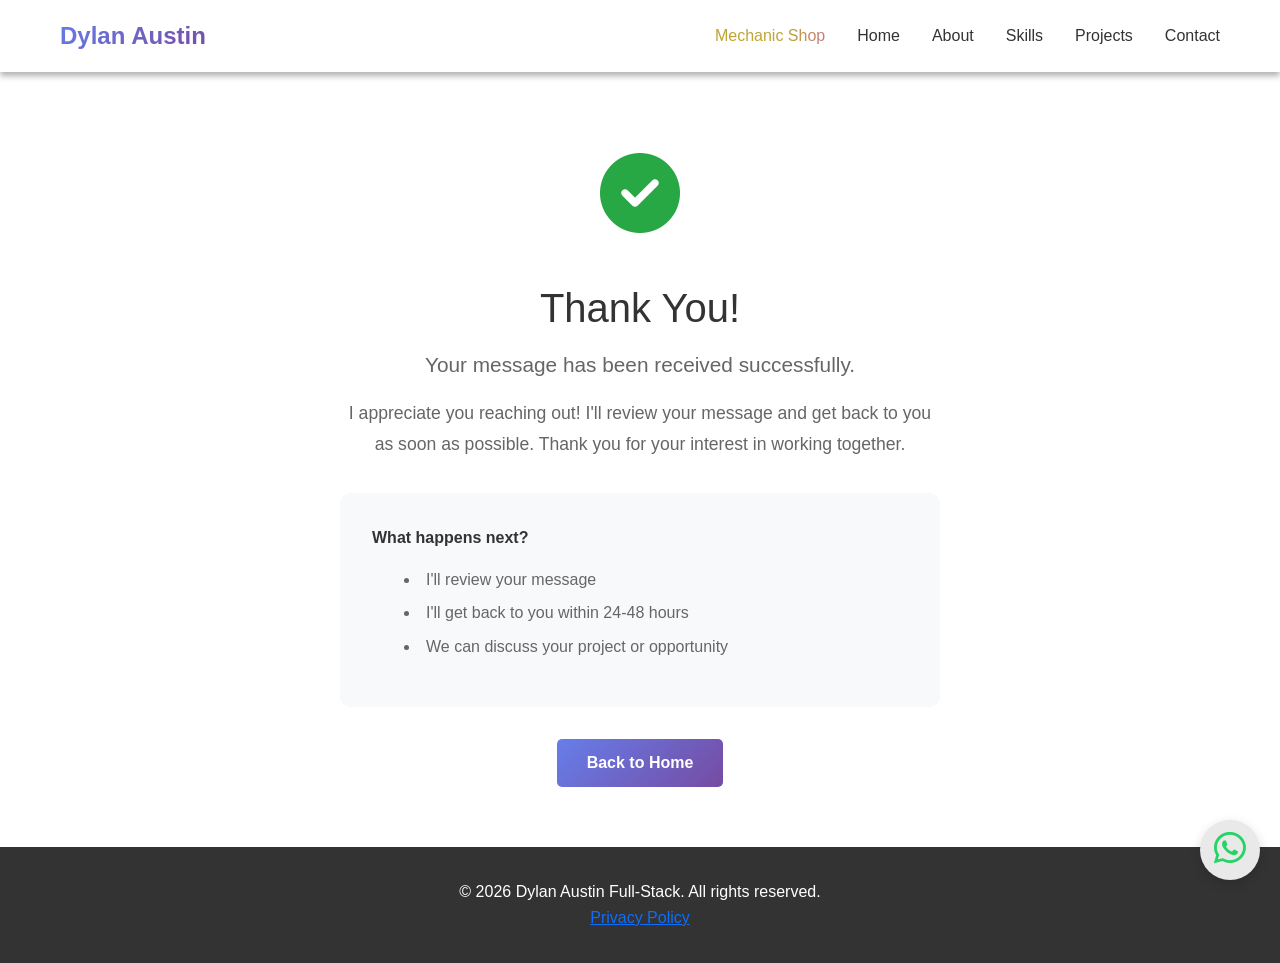
==== confirmation.html @ d5926ef7 "update: navbar dropdown" ====
<!DOCTYPE html>
<html lang="en">
<head>
    <meta charset="UTF-8">
    <meta name="viewport" content="width=device-width, initial-scale=1.0">
    <title>Message Received - Dylan Austin Portfolio</title>
    <link href="https://cdn.jsdelivr.net/npm/bootstrap@5.3.0/dist/css/bootstrap.min.css" rel="stylesheet">
    <link rel="stylesheet" href="styles.css">
    <link rel="stylesheet" href="header.css">
    <link rel="stylesheet" href="mechanic.css">
    <link rel="stylesheet" href="https://cdnjs.cloudflare.com/ajax/libs/font-awesome/6.4.0/css/all.min.css">
</head>
<body>
    <!-- Navigation -->
    <header style="overflow-x: hidden;">
        <nav class="navbar custom-navbar" style="background-color: white; overflow-x: hidden;">
            <div class="container">
                <a class="navbar-brand nav-brand" href="index.html">Dylan Austin</a>
                <div class="nav-links-container">
                    <div class="custom-nav-links nav-menu">
                        <a class="mechanic" href="mechanic.html">Mechanic Shop</a>
                        <a  href="#home">Home</a>
                        <a  href="#about">About</a>
                        <a  href="#skills">Skills</a>
                        <a  href="#projects">Projects</a>
                        <a  href="#contact">Contact</a>
                    </div>
                </div>
                <button class="navbar-toggler" type="button" id="navbarToggler" aria-label="Toggle navigation">
                <span class="navbar-toggler-icon"></span>
                </button>
                <div class="dropdown-menu-mobile" id="dropdownMenu">
                    <a class="dropdown-link" href="#home">Home</a>
                    <a class="dropdown-link" href="#about">About</a>
                    <a class="dropdown-link" href="#skills">Skills</a>
                    <a class="dropdown-link" href="#projects">Projects</a>
                    <a class="dropdown-link" href="#contact">Contact</a>
                    <a class="dropdown-link mechanic" href="mechanic.html">Mechanic Shop</a>
                </div>
            </div>
        </nav>
        </div>
    </header>

    <!-- Confirmation Section -->
     <div style="display: flex !important; flex-direction: column !important; justify-content: center !important; align-items: center !important;">
    <section class="confirmation-section">
        <div class="container">
            <div class="confirmation-content">
                <div class="confirmation-icon">
                    <i class="fas fa-check-circle"></i>
                </div>
                <h1>Thank You!</h1>
                <p class="confirmation-subtitle">Your message has been received successfully.</p>
                <p class="confirmation-text">I appreciate you reaching out! I'll review your message and get back to you as soon as possible. Thank you for your interest in working together.</p>
                <div class="confirmation-details">
                    <p><strong>What happens next?</strong></p>
                    <ul>
                        <li>I'll review your message</li>
                        <li>I'll get back to you within 24-48 hours</li>
                        <li>We can discuss your project or opportunity</li>
                    </ul>
                </div>
                <a href="index.html" class="btn btn-primary btn-lg">Back to Home</a>
            </div>
        </div>
    </section>
    </div>
    <div class="whatsapp-bubble">
            <a href="https://wa.me/447979863361" target="_blank" style="color: rgb(37, 211, 102);"><i class="fa-brands fa-whatsapp"></i></a>
        </div>

    <!-- Footer -->
    <footer class="footer">
        <div class="container">
            <p>&copy; 2026 Dylan Austin Full-Stack. All rights reserved.</p>
            <a href="privacy.html">Privacy Policy</a>
        </div>
    </footer>

    <script src="https://cdn.jsdelivr.net/npm/bootstrap@5.3.0/dist/js/bootstrap.bundle.min.js"></script>
</body>
</html>
---- styles.css ----
/* ===================== 
   Global Styles 
   ===================== */

* {
    margin: 0;
    padding: 0;
    box-sizing: border-box;
}

:root {
    --primary-color: #667eea;
    --secondary-color: #764ba2;
    --text-color: #333;
    --text-light: #666;
    --bg-light: #f8f9fa;
    --bg-white: #ffffff;
    --border-color: #e0e0e0;
    --shadow: 0 10px 30px rgba(0, 0, 0, 0.1);
    --shadow-lg: 0 20px 40px rgba(0, 0, 0, 0.15);
}

body {
    font-family: 'Segoe UI', Tahoma, Geneva, Verdana, sans-serif;
    line-height: 1.6;
    color: var(--text-color);
    background-color: var(--bg-white);
    overflow-x: hidden;
}

html {
    scroll-behavior: smooth;
}

.container {
    max-width: 1200px;
    margin: 0 auto;
    padding: 0 20px;
}

/* ===================== 
   Navigation 
   ===================== */

.custom-navbar {
    background-color: var(--bg-white);
    box-shadow: var(--shadow);
    z-index: 100;
    padding: 12px;
}

.custom-navbar .container,
.custom-navbar .container-fluid {
    display: flex;
    justify-content: space-between;
    align-items: center;
}

.nav-brand {
    font-size: 1.5rem;
    font-weight: bold;
    background: linear-gradient(135deg, var(--primary-color), var(--secondary-color));
    -webkit-background-clip: text;
    -webkit-text-fill-color: transparent;
    background-clip: text;
    margin: 0;
}

.nav-menu {
    display: flex;
    list-style: none;
    gap: 2rem;
}

.nav-menu a {
    text-decoration: none;
    color: var(--text-color);
    font-weight: 500;
    transition: color 0.3s;
}

.nav-menu a:hover {
    color: var(--primary-color);
}

@media (max-width: 768px) {
    .nav-menu {
        gap: 1rem;
        font-size: 0.9rem;
    }
}

/* ===================== 
   Hero Section 
   ===================== */

.hero {
    background: linear-gradient(135deg, var(--primary-color), var(--secondary-color));
    color: white;
    padding: 100px 20px;
    text-align: center;
    min-height: 600px;
    display: flex;
    align-items: center;
}

.hero-content h1 {
    font-size: 3.5rem;
    margin-bottom: 1rem;
    animation: slideIn 1s ease-out;
}

.hero-content .subtitle {
    font-size: 1.8rem;
    margin-bottom: 0.5rem;
    opacity: 0.95;
}

.hero-content .tagline {
    font-size: 1.1rem;
    margin-bottom: 2rem;
    opacity: 0.85;
}

@keyframes slideIn {
    from {
        opacity: 0;
        transform: translateY(20px);
    }
    to {
        opacity: 1;
        transform: translateY(0);
    }
}

@media (max-width: 768px) {
    .hero {
        padding: 60px 20px;
        min-height: auto;
    }

    .hero-content h1 {
        font-size: 2.5rem;
    }

    .hero-content .subtitle {
        font-size: 1.3rem;
    }
}

/* ===================== 
   Buttons 
   ===================== */

.btn {
    display: inline-block;
    padding: 12px 30px;
    text-decoration: none;
    border-radius: 5px;
    font-weight: 600;
    transition: all 0.3s ease;
    border: none;
    cursor: pointer;
    font-size: 1rem;
}

.btn-primary {
    background: linear-gradient(135deg, var(--primary-color), var(--secondary-color));
    color: white;
}

.btn-primary:hover {
    transform: translateY(-2px);
    box-shadow: var(--shadow-lg);
}

.btn-secondary {
    background-color: var(--bg-light);
    color: var(--primary-color);
    border: 2px solid var(--primary-color);
}

.btn-secondary:hover {
    background-color: var(--primary-color);
    color: white;
    transform: translateY(-2px);
}

/* ===================== 
   About Section 
   ===================== */

.about {
    padding: 80px 20px;
    background-color: var(--bg-light);
}

.about h2 {
    text-align: center;
    font-size: 2.5rem;
    margin-bottom: 3rem;
    color: var(--text-color);
}

.about-content {
    display: grid;
    grid-template-columns: 1fr 1fr;
    gap: 3rem;
    align-items: center;
}

.about-text p {
    font-size: 1.1rem;
    color: var(--text-light);
    margin-bottom: 1.5rem;
    line-height: 1.8;
}

.about-stats {
    display: grid;
    grid-template-columns: repeat(3, 1fr);
    gap: 2rem;
    text-align: center;
}

.stat h3 {
    font-size: 2.5rem;
    color: var(--primary-color);
    margin-bottom: 0.5rem;
}

.stat p {
    color: var(--text-light);
    font-size: 0.95rem;
}

@media (max-width: 768px) {
    .about-content {
        grid-template-columns: 1fr;
        gap: 2rem;
    }

    .about-stats {
        grid-template-columns: 1fr;
        gap: 1.5rem;
    }

    .about h2 {
        font-size: 2rem;
    }
}

/* ===================== 
   Skills Section 
   ===================== */

.skills {
    padding: 80px 20px;
}

.skills h2 {
    text-align: center;
    font-size: 2.5rem;
    margin-bottom: 3rem;
    color: var(--text-color);
}

.skills-grid {
    display: grid;
    grid-template-columns: repeat(auto-fit, minmax(250px, 1fr));
    gap: 2rem;
}

.skill-card {
    background-color: var(--bg-light);
    padding: 2rem;
    border-radius: 10px;
    text-align: center;
    transition: transform 0.3s, box-shadow 0.3s;
}

.skill-card:hover {
    transform: translateY(-10px);
    box-shadow: var(--shadow-lg);
}

.skill-card i {
    font-size: 3rem;
    color: var(--primary-color);
    margin-bottom: 1rem;
}

.skill-card h3 {
    font-size: 1.3rem;
    margin-bottom: 0.5rem;
    color: var(--text-color);
}

.skill-card p {
    color: var(--text-light);
    font-size: 0.95rem;
}

@media (max-width: 768px) {
    .skills h2 {
        font-size: 2rem;
    }

    .skills-grid {
        grid-template-columns: 1fr;
    }
}

/* ===================== 
   Projects Section 
   ===================== */

.projects {
    padding: 80px 20px;
    background-color: var(--bg-light);
}

.projects h2 {
    text-align: center;
    font-size: 2.5rem;
    margin-bottom: 3rem;
    color: var(--text-color);
}

.projects-grid {
    display: grid;
    grid-template-columns: repeat(auto-fit, minmax(320px, 1fr));
    gap: 2rem;
}

.project-card {
    background-color: var(--bg-white);
    border-radius: 10px;
    overflow: hidden;
    box-shadow: var(--shadow);
    transition: transform 0.3s, box-shadow 0.3s;
}

.project-card:hover {
    transform: translateY(-10px);
    box-shadow: var(--shadow-lg);
}

.project-image {
    width: 100%;
    height: 200px;
}

.project-card h3 {
    font-size: 1.3rem;
    padding: 1.5rem 1.5rem 0.5rem;
    color: var(--text-color);
}

.project-card p {
    padding: 0 1.5rem;
    color: var(--text-light);
    font-size: 0.95rem;
    line-height: 1.6;
}

.project-tags {
    padding: 1rem 1.5rem 0.5rem;
    display: flex;
    flex-wrap: wrap;
    gap: 0.5rem;
}

.project-tags span {
    background-color: var(--bg-light);
    color: var(--primary-color);
    padding: 0.25rem 0.75rem;
    border-radius: 20px;
    font-size: 0.85rem;
}

.project-card .btn {
    display: block;
    margin: 1.5rem;
    text-align: center;
}

@media (max-width: 768px) {
    .projects h2 {
        font-size: 2rem;
    }

    .projects-grid {
        grid-template-columns: 1fr;
    }
}

/* ===================== 
   Contact Section 
   ===================== */

.contact {
    padding: 80px 20px;
}

.contact h2 {
    text-align: center;
    font-size: 2.5rem;
    margin-bottom: 1rem;
    color: var(--text-color);
}

.contact-intro {
    text-align: center;
    font-size: 1.1rem;
    color: var(--text-light);
    margin-bottom: 3rem;
}

.contact-content {
    display: grid;
    grid-template-columns: 1fr 1fr;
    gap: 3rem;
    margin-bottom: 3rem;
}

.contact-form {
    background-color: var(--bg-light);
    padding: 2rem;
    border-radius: 10px;
}

.form-group {
    margin-bottom: 1.5rem;
}

.contact-form input,
.contact-form textarea {
    width: 100%;
    padding: 12px 15px;
    border: 1px solid var(--border-color);
    border-radius: 5px;
    font-family: inherit;
    font-size: 1rem;
    transition: border-color 0.3s;
}

.contact-form input:focus,
.contact-form textarea:focus {
    outline: none;
    border-color: var(--primary-color);
    box-shadow: 0 0 5px rgba(102, 126, 234, 0.2);
}

.contact-form button {
    width: 100%;
}

.contact-info {
    display: flex;
    flex-direction: column;
    justify-content: center;
    gap: 2rem;
}

.info-item {
    display: flex;
    gap: 1.5rem;
}

.info-item i {
    font-size: 1.5rem;
    color: var(--primary-color);
    flex-shrink: 0;
}

.info-item h4 {
    margin-bottom: 0.25rem;
    color: var(--text-color);
}

.info-item p {
    color: var(--text-light);
}

.social-links {
    display: flex;
    justify-content: center;
    gap: 1.5rem;
    margin-top: 2rem;
}

.social-icon {
    width: 45px;
    height: 45px;
    display: flex;
    align-items: center;
    justify-content: center;
    background-color: var(--primary-color);
    color: white;
    border-radius: 50%;
    text-decoration: none;
    transition: all 0.3s;
}

.social-icon:hover {
    background-color: var(--secondary-color);
    transform: translateY(-5px);
}

@media (max-width: 768px) {
    .contact h2 {
        font-size: 2rem;
    }

    .contact-content {
        grid-template-columns: 1fr;
        gap: 2rem;
    }

    .info-item {
        gap: 1rem;
    }
}

/* ===================== 
   Footer 
   ===================== */

.footer {
    background-color: var(--text-color);
    color: white;
    text-align: center;
    padding: 2rem 20px;
}

.footer p {
    margin: 0;
}

/* ===================== 
   Animations 
   ===================== */

@keyframes fadeInUp {
    from {
        opacity: 0;
        transform: translateY(30px);
    }
    to {
        opacity: 1;
        transform: translateY(0);
    }
}

section {
    animation: fadeInUp 0.6s ease-out;
}

/* ===================== 
   Confirmation & Error Pages 
   ===================== */

.confirmation-section,
.error-section {
    min-height: 70vh;
    display: flex;
    flex-direction: column;
    align-items: center;
    justify-content: center;
    padding: 60px 20px;
}

.confirmation-content,
.error-content {
    text-align: center;
    max-width: 600px;
}

.confirmation-icon {
    font-size: 80px;
    color: #28a745;
    margin-bottom: 1.5rem;
    animation: scaleIn 0.6s ease-out;
}

.error-icon {
    font-size: 80px;
    color: #dc3545;
    margin-bottom: 1.5rem;
    animation: scaleIn 0.6s ease-out;
}

@keyframes scaleIn {
    from {
        opacity: 0;
        transform: scale(0.8);
    }
    to {
        opacity: 1;
        transform: scale(1);
    }
}

.confirmation-section h1,
.error-section h1 {
    font-size: 2.5rem;
    margin-bottom: 1rem;
    color: var(--text-color);
}

.confirmation-subtitle,
.error-subtitle {
    font-size: 1.3rem;
    color: var(--text-light);
    margin-bottom: 1rem;
}

.confirmation-text,
.error-text {
    font-size: 1.1rem;
    color: var(--text-light);
    margin-bottom: 2rem;
    line-height: 1.8;
}

.confirmation-details,
.error-details {
    background-color: var(--bg-light);
    padding: 2rem;
    border-radius: 10px;
    margin-bottom: 2rem;
    text-align: left;
}

.confirmation-details p,
.error-details p {
    margin-bottom: 1rem;
    font-weight: 600;
    color: var(--text-color);
}

.confirmation-details ul,
.error-details ul {
    list-style-position: inside;
    color: var(--text-light);
}

.confirmation-details li,
.error-details li {
    margin-bottom: 0.5rem;
}

.error-actions {
    display: flex;
    gap: 1rem;
    justify-content: center;
    flex-wrap: wrap;
}

/* Extras */
.whatsapp-bubble {
    position: fixed;
    bottom: 20px;           /* Distance from bottom - adjust as needed */
    right: 20px;            /* Distance from right - adjust as needed */
    z-index: 1000;          /* Ensures it appears above other content */
    width: 60px;            /* Adjust size */
    height: 60px;
    border-radius: 50%;     /* Makes it circular */
    display: flex;
    align-items: center;
    justify-content: center;
    background-color: #e9e9e9;  /* WhatsApp green */
    box-shadow: 0 4px 12px rgba(0, 0, 0, 0.15);
    cursor: pointer;
    transition: transform 0.3s ease;
}

.whatsapp-bubble:hover {
    transform: scale(1.1);
}

.whatsapp-bubble a {
    color: white;
    font-size: 36px;
    text-decoration: none;
    margin-bottom: 3px;
}
img{
    width: 100%;
    height: 99.9%;
}
@media (max-width: 768px) {
    .confirmation-section,
    .error-section {
        min-height: auto;
        padding: 40px 20px;
    }

    .confirmation-section h1,
    .error-section h1 {
        font-size: 2rem;
    }

    .confirmation-icon,
    .error-icon {
        font-size: 60px;
    }

    .error-actions {
        flex-direction: column;
    }

    .error-actions .btn {
        width: 100%;
    }
}

@media (min-width: 849px) {
    .navbar-toggler {
        display: none !important;
    }
    .nav-links-container{
        display: block !important;
    }
}

/* ===================== 
   Privacy Policy Page 
   ===================== */
.privacy-container{
    display: flex;
    justify-content: center;
    align-items: center;
    flex-direction: column;
}
.privacy-section {
    padding: 60px 20px;
    min-height: 80vh;
}

.privacy-section h1 {
    font-size: 3rem;
    margin-bottom: 1rem;
    color: var(--text-color);
    font-weight: bold;
}

.last-updated {
    color: var(--text-light);
    font-size: 0.95rem;
    margin-bottom: 2rem;
    font-style: italic;
}

.privacy-content {
    max-width: 900px;
    line-height: 1.8;
}

.privacy-content h2 {
    font-size: 1.8rem;
    color: var(--text-color);
    margin-top: 2.5rem;
    margin-bottom: 1rem;
    font-weight: 600;
    border-bottom: 2px solid var(--primary-color);
    padding-bottom: 0.5rem;
}

.privacy-content h3 {
    font-size: 1.3rem;
    color: var(--text-color);
    margin-top: 1.5rem;
    margin-bottom: 0.75rem;
    font-weight: 500;
}

.privacy-content p {
    color: var(--text-light);
    font-size: 1rem;
    margin-bottom: 1rem;
}

.privacy-content ul {
    margin-left: 2rem;
    margin-bottom: 1rem;
}

.privacy-content li {
    color: var(--text-light);
    margin-bottom: 0.5rem;
    font-size: 0.95rem;
}

.privacy-content a {
    color: var(--primary-color);
    text-decoration: none;
    transition: color 0.3s;
}

.privacy-content a:hover {
    color: var(--secondary-color);
    text-decoration: underline;
}

@media (max-width: 768px) {
    .privacy-section {
        padding: 40px 20px;
    }

    .privacy-section h1 {
        font-size: 2rem;
    }

    .privacy-content h2 {
        font-size: 1.4rem;
        margin-top: 1.5rem;
    }

    .privacy-content h3 {
        font-size: 1.1rem;
    }

    .privacy-content p,
    .privacy-content li {
        font-size: 0.95rem;
    }
}
---- header.css ----
header{
    z-index: 999;
    position: sticky;
    top: 0;
    box-shadow: 0 4px 6px rgba(0, 0, 0, 0.3) !important;
}
.navbar{
    position: relative;
    box-shadow: 0 4px 6px rgba(0, 0, 0, 0.3) !important;
}
.nav-links-container{
    display: none;
}
.link{
    text-decoration: none !important;
}

/* =====================
   Dropdown Menu Styles
   ===================== */
.dropdown-menu-mobile {
    display: none;
    position: fixed;
    top: 60px;
    left: 0;
    right: 0;
    background-color: white;
    border-bottom: 1px solid #e0e0e0;
    box-shadow: 0 4px 12px rgba(0, 0, 0, 0.15);
    z-index: 1000;
    animation: slideDown 0.3s ease-out;
}

.dropdown-menu-mobile.active {
    display: block;
}

@keyframes slideDown {
    from {
        opacity: 0;
        transform: translateY(-10px);
    }
    to {
        opacity: 1;
        transform: translateY(0);
    }
}

.dropdown-link {
    display: block;
    padding: 16px 20px;
    text-decoration: none;
    color: #333;
    font-weight: 500;
    border-bottom: 1px solid #f0f0f0;
    transition: background-color 0.2s;
}

.dropdown-link:active {
    background-color: #f0f0f0;
}
---- mechanic.css ----
@keyframes mechanicAnimation {
  0% {
    background-position: 0% 50%;
  }
  100% {
    background-position: 100% 50%;
  }
}
.mechanic{
  color: transparent;
  background: linear-gradient(90deg, #bea534, #bea534, #cf50cf, #e2c419);
  background-size: 200% 100%;
  background-clip: text;
  -webkit-background-clip: text;
  -webkit-text-fill-color: transparent;
  animation: mechanicAnimation 1.5s linear infinite alternate;
}
.mechanic-styles{
    padding: 5px;
    max-width: 800px;
}
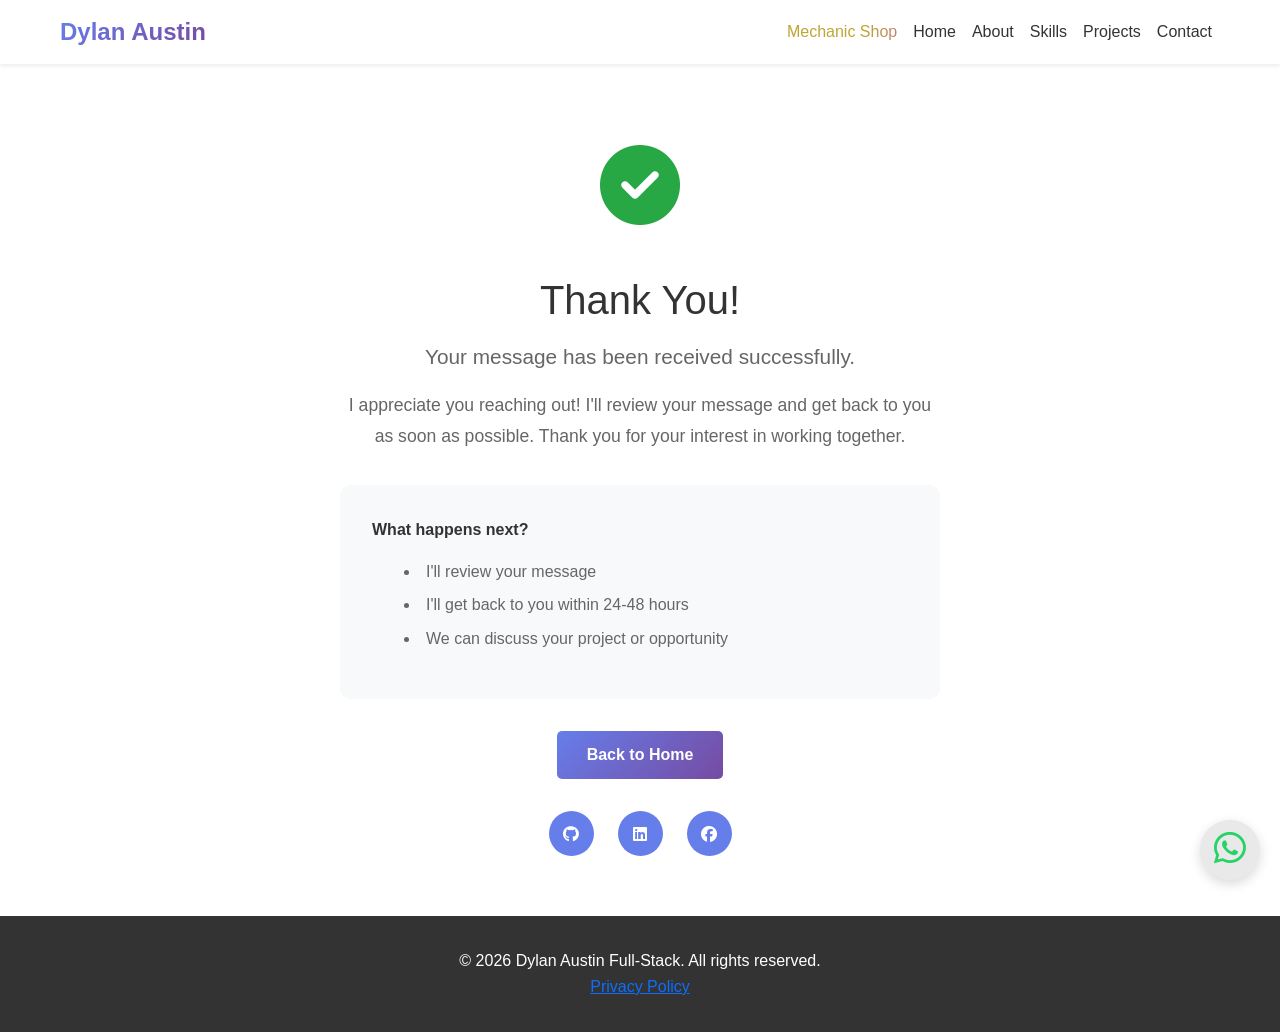
==== commit ba9b5645: "updated navigation on all pages and social links" ====
--- a/confirmation.html
+++ b/confirmation.html
@@ -12,34 +12,39 @@
 </head>
 <body>
     <!-- Navigation -->
-    <header style="overflow-x: hidden;">
-        <nav class="navbar custom-navbar" style="background-color: white; overflow-x: hidden;">
+    <header>
+        <nav class="navbar navbar-expand-lg navbar-light bg-white sticky-top shadow-sm">
             <div class="container">
-                <a class="navbar-brand nav-brand" href="index.html">Dylan Austin</a>
-                <div class="nav-links-container">
-                    <div class="custom-nav-links nav-menu">
-                        <a class="mechanic" href="mechanic.html">Mechanic Shop</a>
-                        <a  href="#home">Home</a>
-                        <a  href="#about">About</a>
-                        <a  href="#skills">Skills</a>
-                        <a  href="#projects">Projects</a>
-                        <a  href="#contact">Contact</a>
-                    </div>
-                </div>
-                <button class="navbar-toggler" type="button" id="navbarToggler" aria-label="Toggle navigation">
-                <span class="navbar-toggler-icon"></span>
+                <a class="navbar-brand fw-bold" href="index.html">
+                    <span style="background: linear-gradient(135deg, #667eea, #764ba2); -webkit-background-clip: text; -webkit-text-fill-color: transparent; background-clip: text;">Dylan Austin</span>
+                </a>
+                <button class="navbar-toggler" type="button" data-bs-toggle="collapse" data-bs-target="#navbarNav" aria-controls="navbarNav" aria-expanded="false" aria-label="Toggle navigation">
+                    <span class="navbar-toggler-icon"></span>
                 </button>
-                <div class="dropdown-menu-mobile" id="dropdownMenu">
-                    <a class="dropdown-link" href="#home">Home</a>
-                    <a class="dropdown-link" href="#about">About</a>
-                    <a class="dropdown-link" href="#skills">Skills</a>
-                    <a class="dropdown-link" href="#projects">Projects</a>
-                    <a class="dropdown-link" href="#contact">Contact</a>
-                    <a class="dropdown-link mechanic" href="mechanic.html">Mechanic Shop</a>
+                <div class="collapse navbar-collapse" id="navbarNav">
+                    <ul class="navbar-nav ms-auto">
+                        <li class="nav-item">
+                            <a class="nav-link mechanic" href="mechanic.html">Mechanic Shop</a>
+                        </li>
+                        <li class="nav-item">
+                            <a class="nav-link" href="#home" data-bs-toggle="collapse" data-bs-target="#navbarNav" aria-controls="navbarNav">Home</a>
+                        </li>
+                        <li class="nav-item">
+                            <a class="nav-link" href="#about" data-bs-toggle="collapse" data-bs-target="#navbarNav" aria-controls="navbarNav">About</a>
+                        </li>
+                        <li class="nav-item">
+                            <a class="nav-link" href="#skills" data-bs-toggle="collapse" data-bs-target="#navbarNav" aria-controls="navbarNav">Skills</a>
+                        </li>
+                        <li class="nav-item">
+                            <a class="nav-link" href="#projects" data-bs-toggle="collapse" data-bs-target="#navbarNav" aria-controls="navbarNav">Projects</a>
+                        </li>
+                        <li class="nav-item">
+                            <a class="nav-link" href="#contact" data-bs-toggle="collapse" data-bs-target="#navbarNav" aria-controls="navbarNav">Contact</a>
+                        </li>
+                    </ul>
                 </div>
             </div>
         </nav>
-        </div>
     </header>
 
     <!-- Confirmation Section -->
@@ -64,6 +69,11 @@
                 <a href="index.html" class="btn btn-primary btn-lg">Back to Home</a>
             </div>
         </div>
+        <div class="social-links">
+                <a href="https://github.com/DylanAustin-TheDreamer" class="social-icon" target="_blank"><i class="fab fa-github"></i></a>
+                <a href="https://www.linkedin.com/in/dylan-austin-362935372/?skipRedirect=true" class="social-icon" target="_blank"><i class="fab fa-linkedin"></i></a>
+                <a href="https://www.facebook.com/profile.php?id=61583000184821" class="social-icon" target="_blank"><i class="fab fa-facebook"></i></a>
+            </div>
     </section>
     </div>
     <div class="whatsapp-bubble">
--- a/styles.css
+++ b/styles.css
@@ -714,6 +714,10 @@
     .error-actions .btn {
         width: 100%;
     }
+    .nav-item{
+    border-top: #b9b9b9 1px solid;
+    padding: 5px;
+}
 }
 
 @media (min-width: 849px) {
--- a/header.css
+++ b/header.css
@@ -2,60 +2,24 @@
     z-index: 999;
     position: sticky;
     top: 0;
-    box-shadow: 0 4px 6px rgba(0, 0, 0, 0.3) !important;
-}
-.navbar{
-    position: relative;
-    box-shadow: 0 4px 6px rgba(0, 0, 0, 0.3) !important;
-}
-.nav-links-container{
-    display: none;
-}
-.link{
-    text-decoration: none !important;
 }
 
-/* =====================
-   Dropdown Menu Styles
-   ===================== */
-.dropdown-menu-mobile {
-    display: none;
-    position: fixed;
-    top: 60px;
-    left: 0;
-    right: 0;
-    background-color: white;
-    border-bottom: 1px solid #e0e0e0;
-    box-shadow: 0 4px 12px rgba(0, 0, 0, 0.15);
-    z-index: 1000;
-    animation: slideDown 0.3s ease-out;
+.navbar {
+    background-color: white !important;
 }
 
-.dropdown-menu-mobile.active {
-    display: block;
+.navbar-brand {
+    font-size: 1.5rem;
+    font-weight: bold;
 }
 
-@keyframes slideDown {
-    from {
-        opacity: 0;
-        transform: translateY(-10px);
-    }
-    to {
-        opacity: 1;
-        transform: translateY(0);
-    }
-}
-
-.dropdown-link {
-    display: block;
-    padding: 16px 20px;
+.nav-link {
     text-decoration: none;
     color: #333;
     font-weight: 500;
-    border-bottom: 1px solid #f0f0f0;
-    transition: background-color 0.2s;
+    transition: color 0.3s;
 }
 
-.dropdown-link:active {
-    background-color: #f0f0f0;
+.nav-link:hover {
+    color: #667eea !important;
 }
